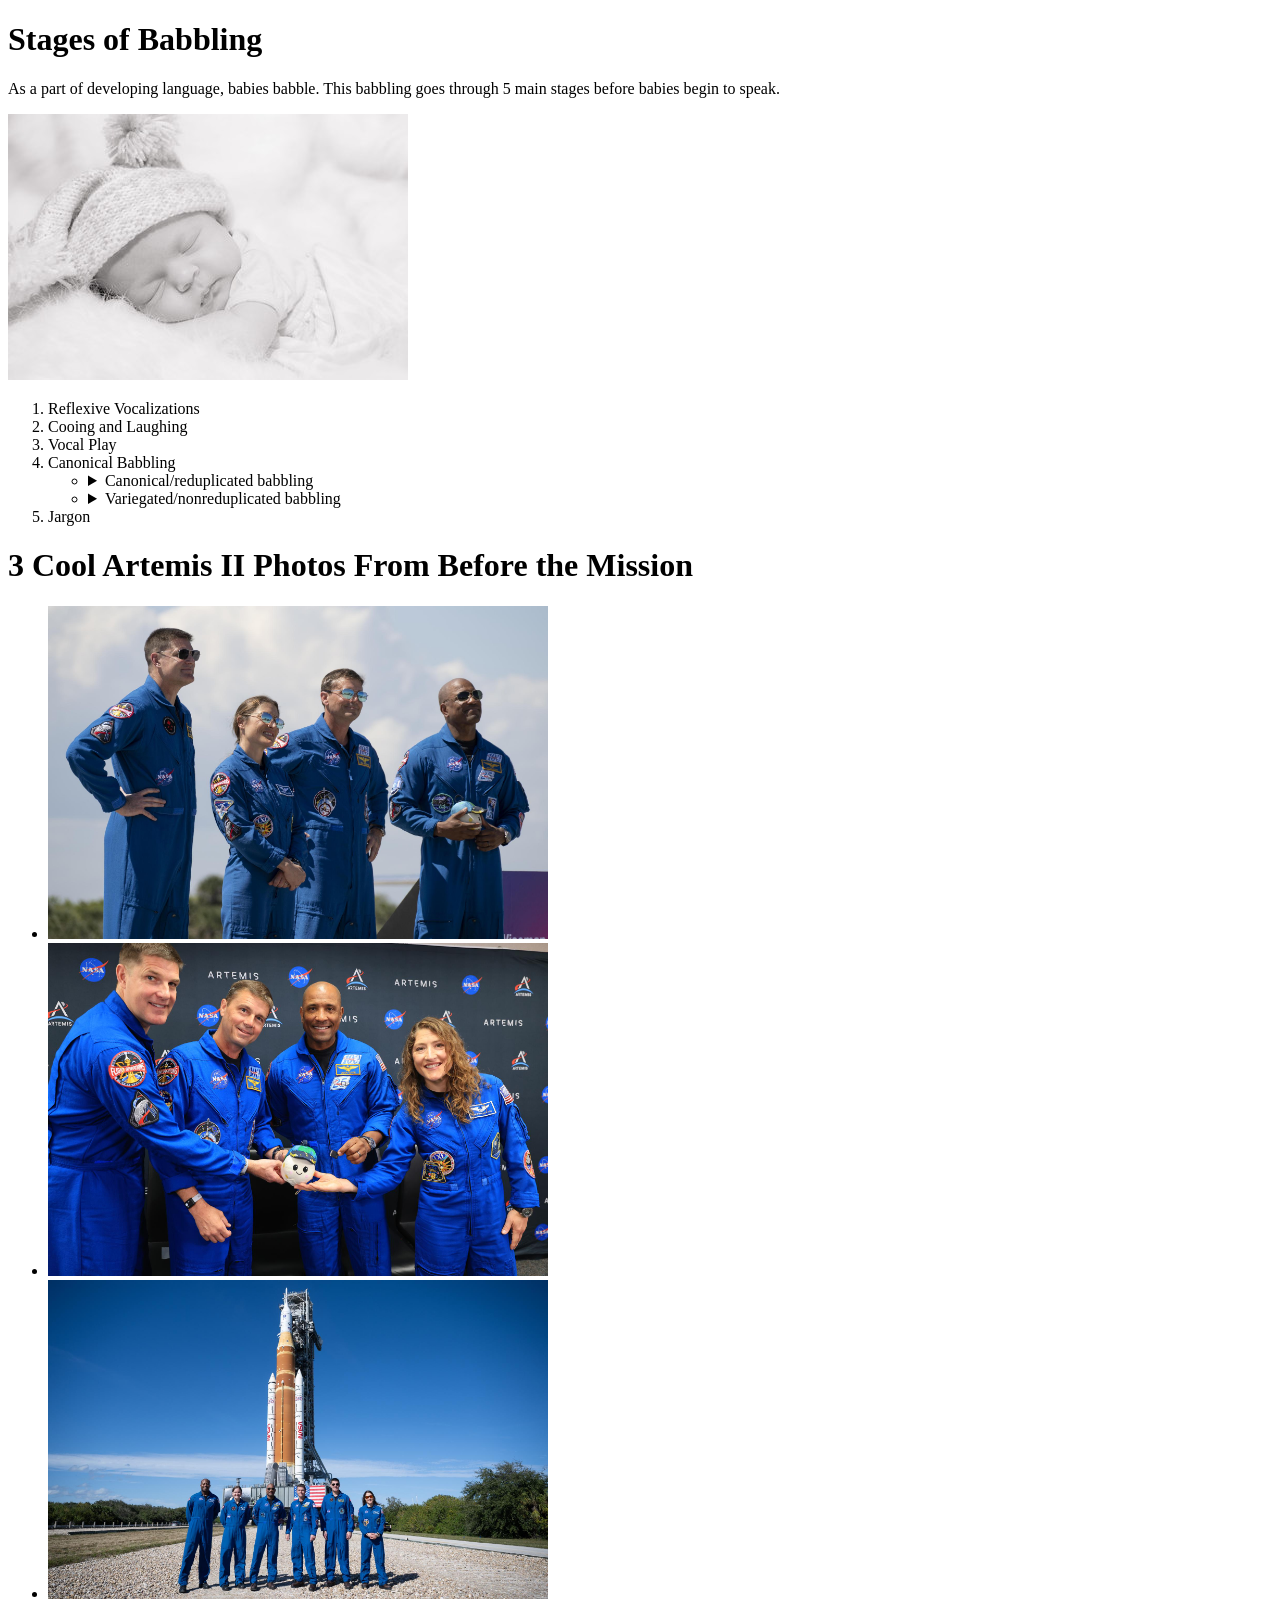
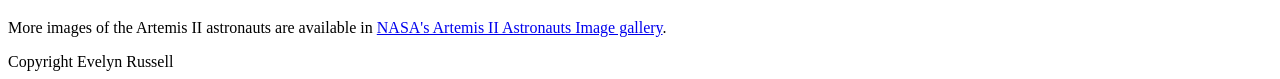
==== WD4E-HTML/index.html @ 54bb3dc4 "Add files via upload" ====
<!DOCTYPE html>
<html lang="en">
<head>
    <meta charset="UTF-8">
    <meta name="viewport" content="width=device-width, initial-scale=1.0">
    <title>Places I'm Going</title>
</head>
<body>
    <main>
        <div>
        <h1>Stages of Babbling</h1>
        <p>As a part of developing language, babies babble. This babbling goes through 5 main stages before babies begin to speak.</p>
        <img src="images/sleepingBaby.jpg" alt="Close up of a sleeping baby's face">
        <ol>
            <li>Reflexive Vocalizations</li>
            <li>Cooing and Laughing</li>
            <li>Vocal Play</li>
            <li>Canonical Babbling
                <ul>
                    <li><details>
                        <summary>Canonical/reduplicated babbling</summary>
                        <p>Example: dadadada</p></details>
                    </li>
                    <li><details>
                        <summary>Variegated/nonreduplicated babbling</summary>
                        <p>Example: dabigamu</p></details>
                    </li>
                </ul>
            </li>
            <li>Jargon</li>
        </ol>
        </div>
        <div>
            <h1>3 Cool Artemis II Photos From Before the Mission</h1>
            <ul>
                <li>
                    <img src="images/Artemis2AstronautsBlueSuits.jpg" width="500px" alt="Artemis II Crew Arrive At Kennedy Space Center. Left to right, Jeremy Hansen, Christina Koch, Reid Wiseman, Victor Glover.">
                </li>
                <li>
                    <img src="images/Artemis2AstronautsWithRise.jpg" width="500px" alt="From left to right, Artemis II Mission Specialist Jeremy Hansen from the CSA (Canadian Space Agency), Commander Reid Wiseman, Pilot Victor Glover, and Mission Specialist Christina Koch posing with Rise, the zero gravity indicator for the mission.">
                </li>
                <li>
                    <img src="images/Artemis2CrewAndAlternatesWithRocket.jpg" width="500px" alt="Artemis II backup crewmembers NASA astronaut Andre Douglas and CSA (Canadian Space Agency) astronaut Jenni Gibbons and prime crewmembers NASA astronauts Victor Glover, Reid Wiseman, CSA (Canadian Space Agency) astronaut Jeremy Hansen, and NASA astronaut Christina Koch, pose for a picture with NASA’s Space Launch System (SLS) rocket and Orion spacecraft, secured to the mobile launcher.">
                </li>
            </ul>
            <p>More images of the Artemis II astronauts are available in <a href="https://www.nasa.gov/gallery/artemis-ii-astronauts/">NASA's Artemis II Astronauts Image gallery</a>.</p>
        </div>
    </main>
    <footer>Copyright Evelyn Russell</footer>
</body>
</html>
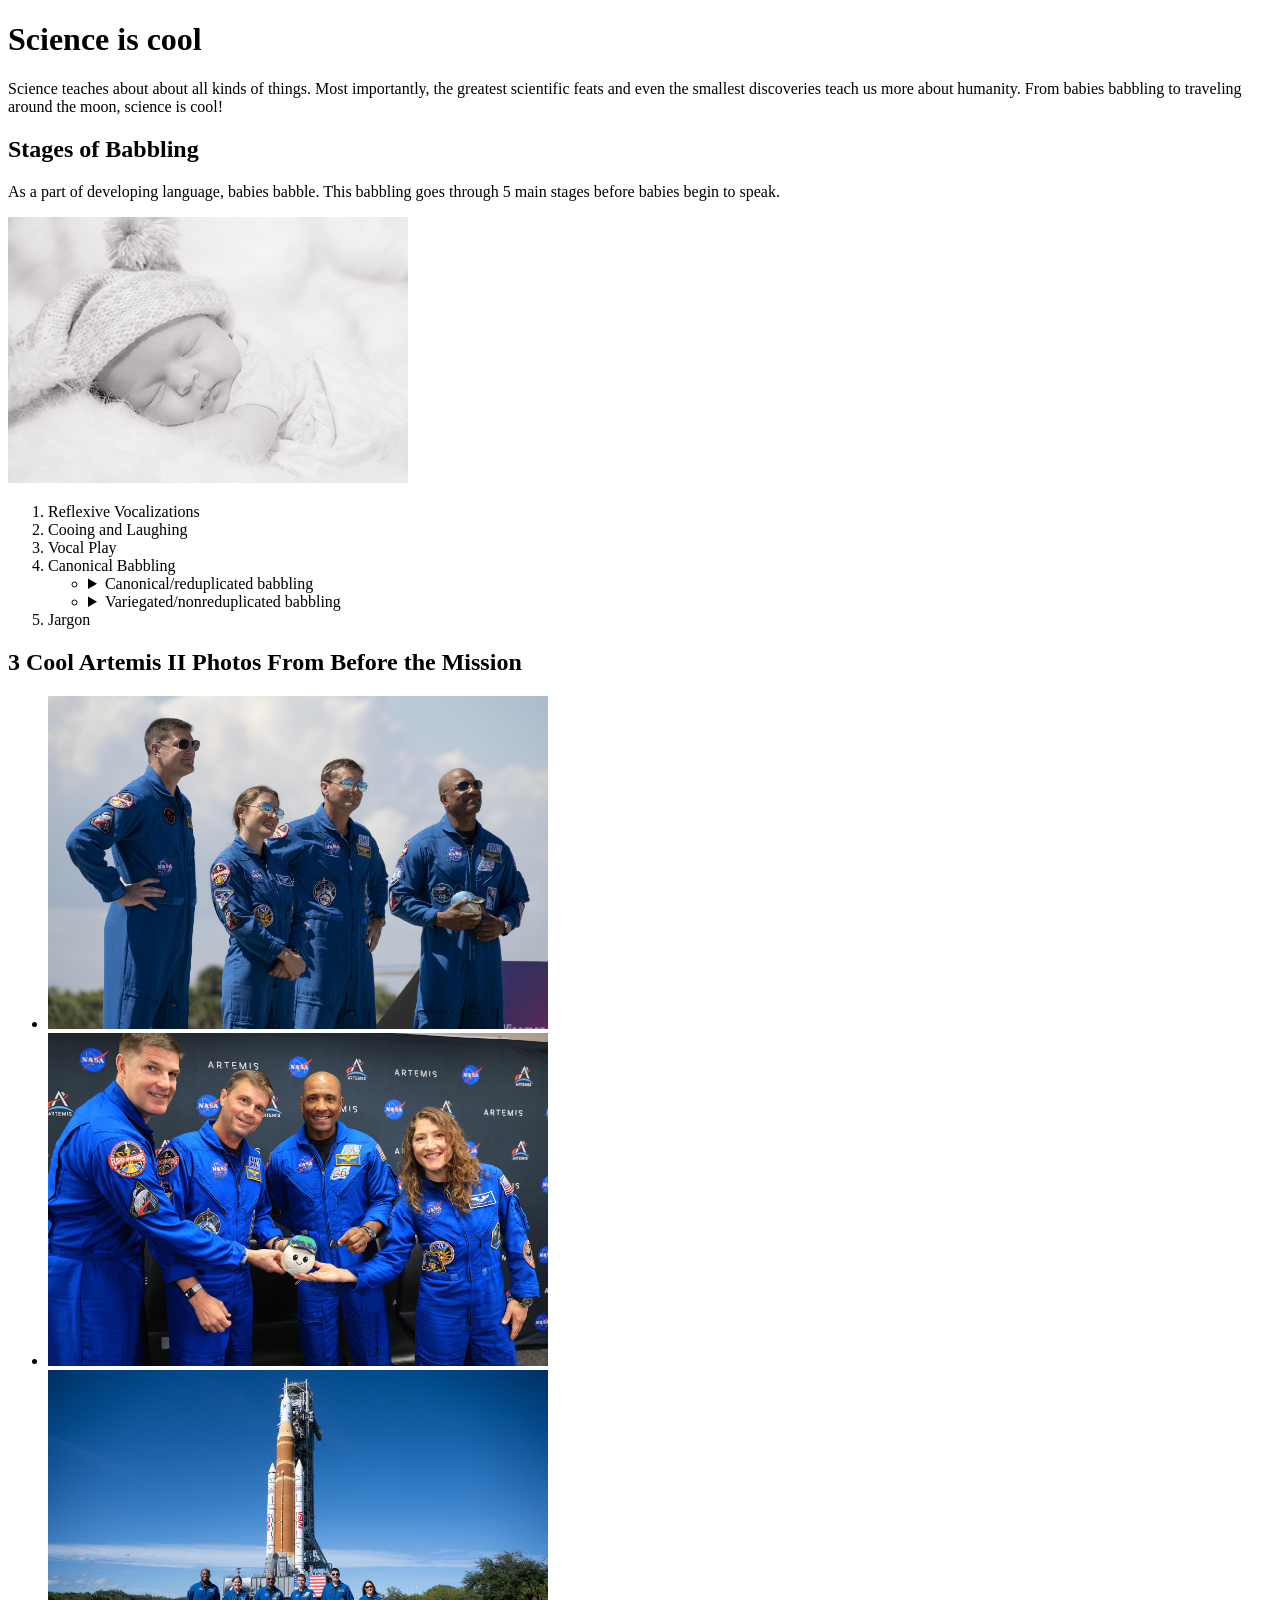
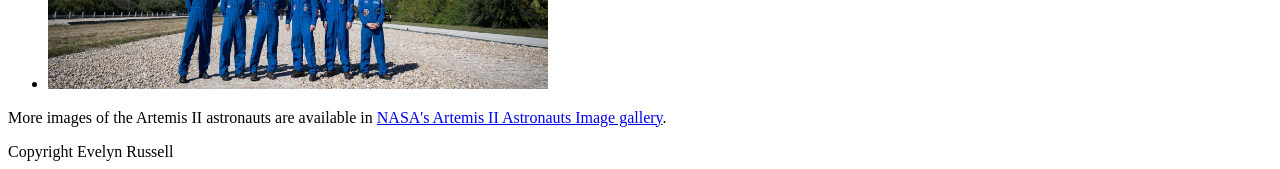
==== commit 03858c6c: "Update index.html" ====
--- a/WD4E-HTML/index.html
+++ b/WD4E-HTML/index.html
@@ -3,12 +3,16 @@
 <head>
     <meta charset="UTF-8">
     <meta name="viewport" content="width=device-width, initial-scale=1.0">
-    <title>Places I'm Going</title>
+    <title>Science is Cool</title>
 </head>
 <body>
     <main>
         <div>
-        <h1>Stages of Babbling</h1>
+        <h1>Science is cool</h1>
+        <p>Science teaches about about all kinds of things. Most importantly, the greatest scientific feats and even the smallest discoveries teach us more about humanity. From babies babbling to traveling around the moon, science is cool!</p>
+        </div>
+        <div>
+        <h2>Stages of Babbling</h2>
         <p>As a part of developing language, babies babble. This babbling goes through 5 main stages before babies begin to speak.</p>
         <img src="images/sleepingBaby.jpg" alt="Close up of a sleeping baby's face">
         <ol>
@@ -31,16 +35,16 @@
         </ol>
         </div>
         <div>
-            <h1>3 Cool Artemis II Photos From Before the Mission</h1>
+            <h2>3 Cool Artemis II Photos From Before the Mission</h2>
             <ul>
                 <li>
-                    <img src="images/Artemis2AstronautsBlueSuits.jpg" width="500px" alt="Artemis II Crew Arrive At Kennedy Space Center. Left to right, Jeremy Hansen, Christina Koch, Reid Wiseman, Victor Glover.">
+                    <img src="images/Artemis2AstronautsBlueSuits.jpg" width="500" alt="Artemis II Crew Arrive At Kennedy Space Center.">
                 </li>
                 <li>
-                    <img src="images/Artemis2AstronautsWithRise.jpg" width="500px" alt="From left to right, Artemis II Mission Specialist Jeremy Hansen from the CSA (Canadian Space Agency), Commander Reid Wiseman, Pilot Victor Glover, and Mission Specialist Christina Koch posing with Rise, the zero gravity indicator for the mission.">
+                    <img src="images/Artemis2AstronautsWithRise.jpg" width="500" alt="Artemis II crew pose with Rise, the zero gravity indicator for the mission.">
                 </li>
                 <li>
-                    <img src="images/Artemis2CrewAndAlternatesWithRocket.jpg" width="500px" alt="Artemis II backup crewmembers NASA astronaut Andre Douglas and CSA (Canadian Space Agency) astronaut Jenni Gibbons and prime crewmembers NASA astronauts Victor Glover, Reid Wiseman, CSA (Canadian Space Agency) astronaut Jeremy Hansen, and NASA astronaut Christina Koch, pose for a picture with NASA’s Space Launch System (SLS) rocket and Orion spacecraft, secured to the mobile launcher.">
+                    <img src="images/Artemis2CrewAndAlternatesWithRocket.jpg" width="500" alt="Artemis II backup crewmembers and prime crewmembers pose for a picture with NASA’s Space Launch System (SLS) rocket and Orion spacecraft.">
                 </li>
             </ul>
             <p>More images of the Artemis II astronauts are available in <a href="https://www.nasa.gov/gallery/artemis-ii-astronauts/">NASA's Artemis II Astronauts Image gallery</a>.</p>
@@ -48,4 +52,4 @@
     </main>
     <footer>Copyright Evelyn Russell</footer>
 </body>
-</html>+</html>
